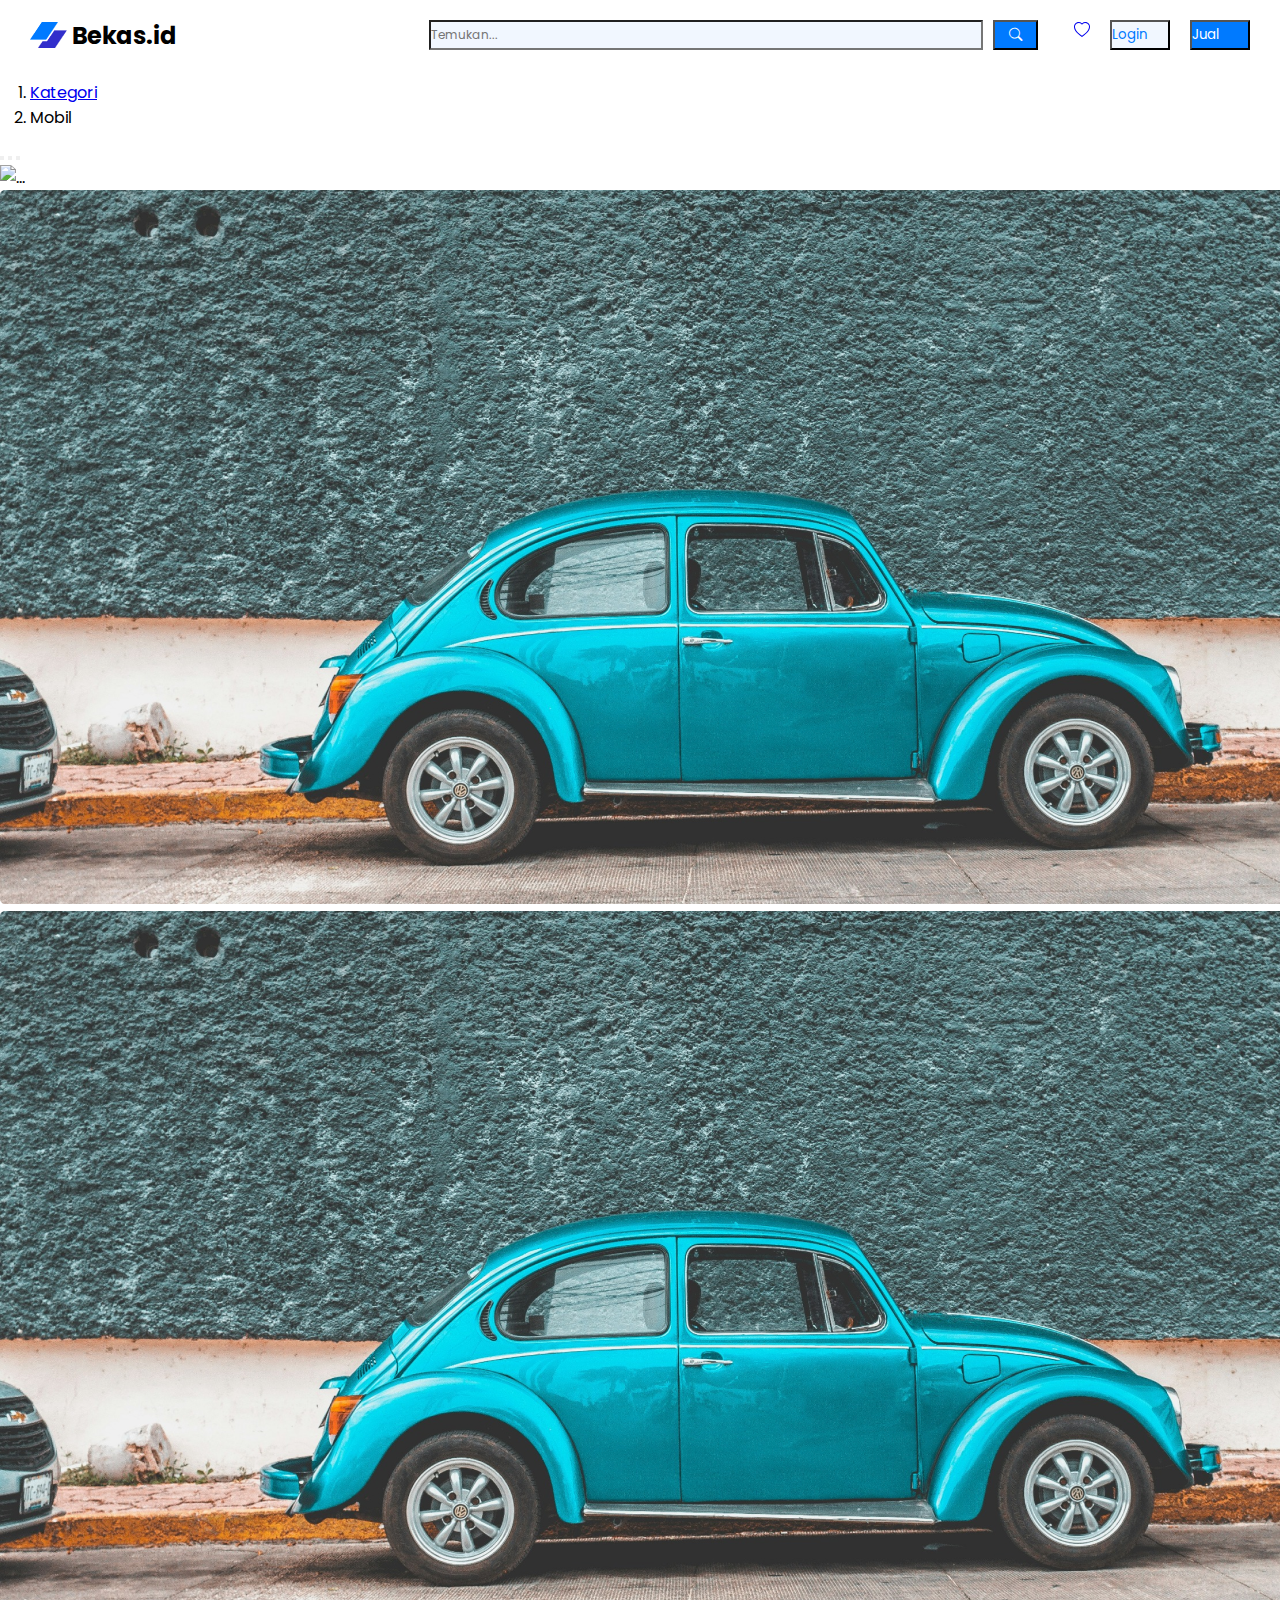
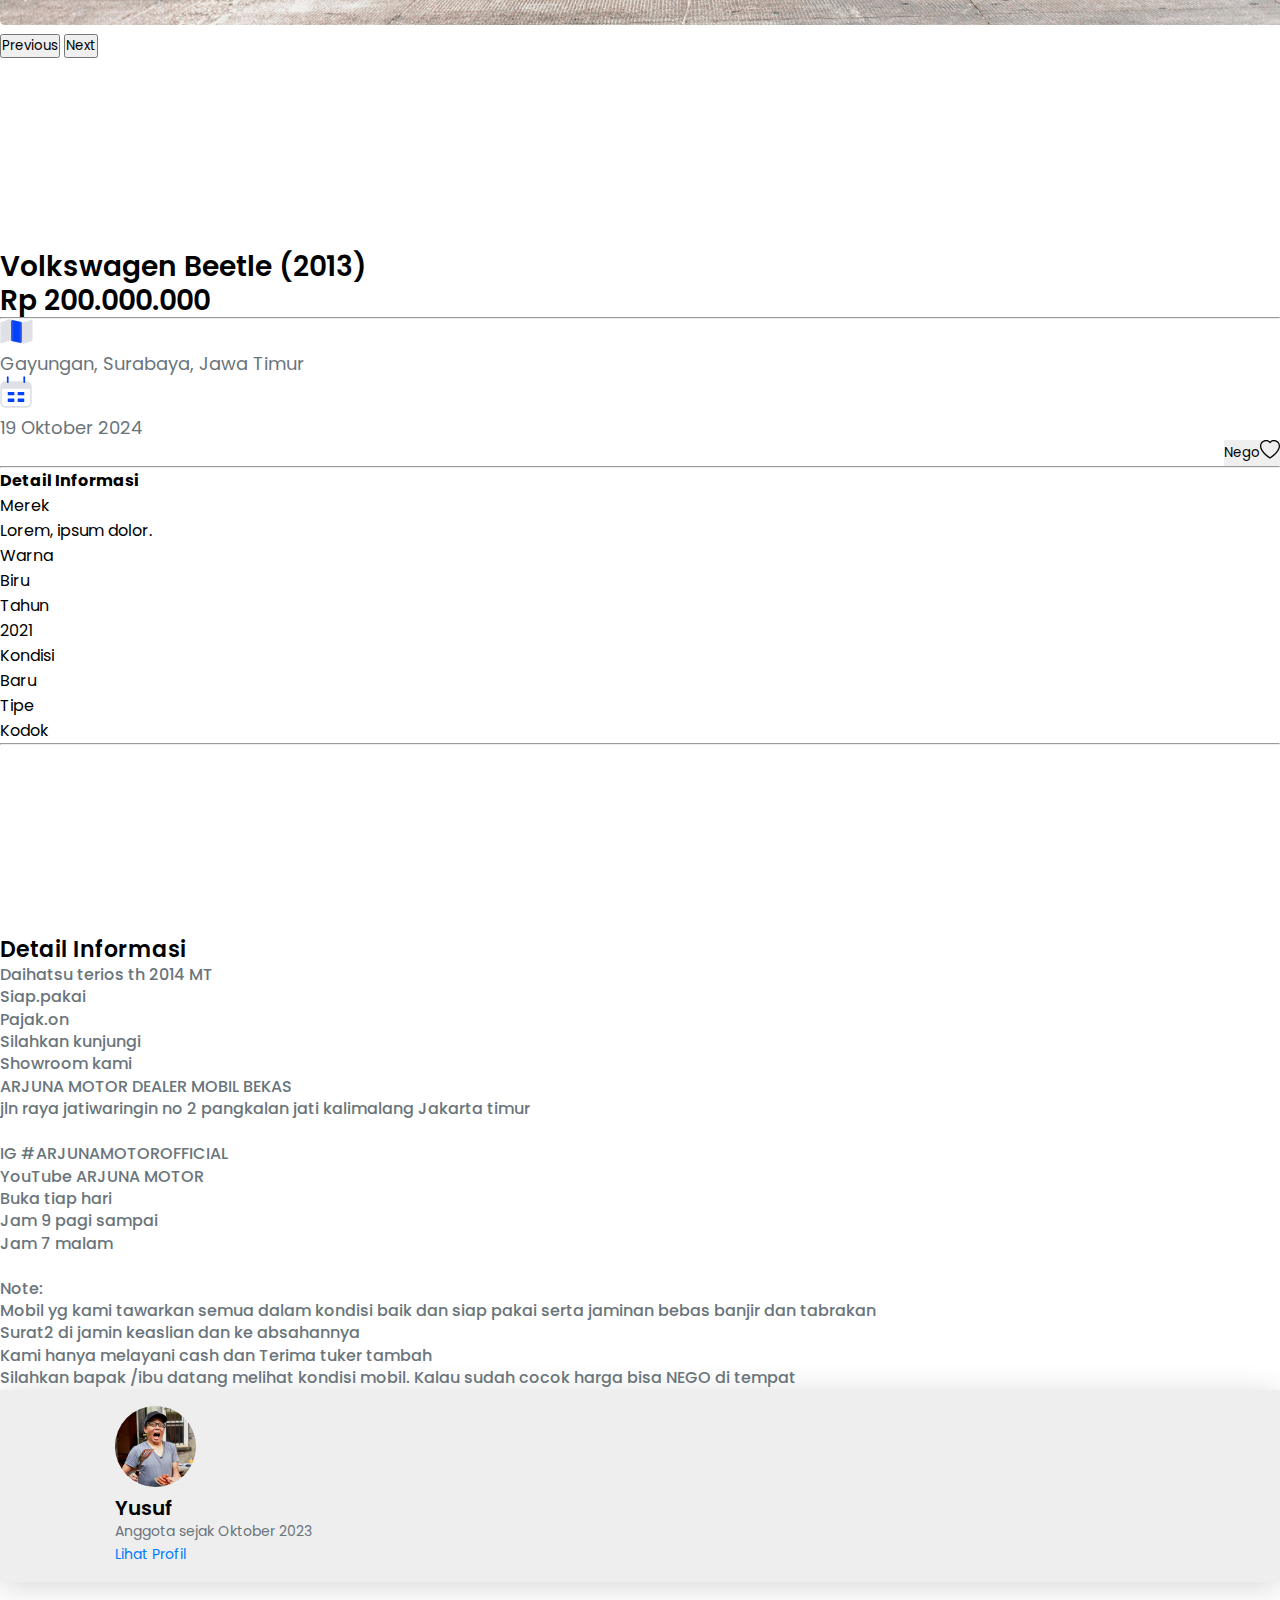
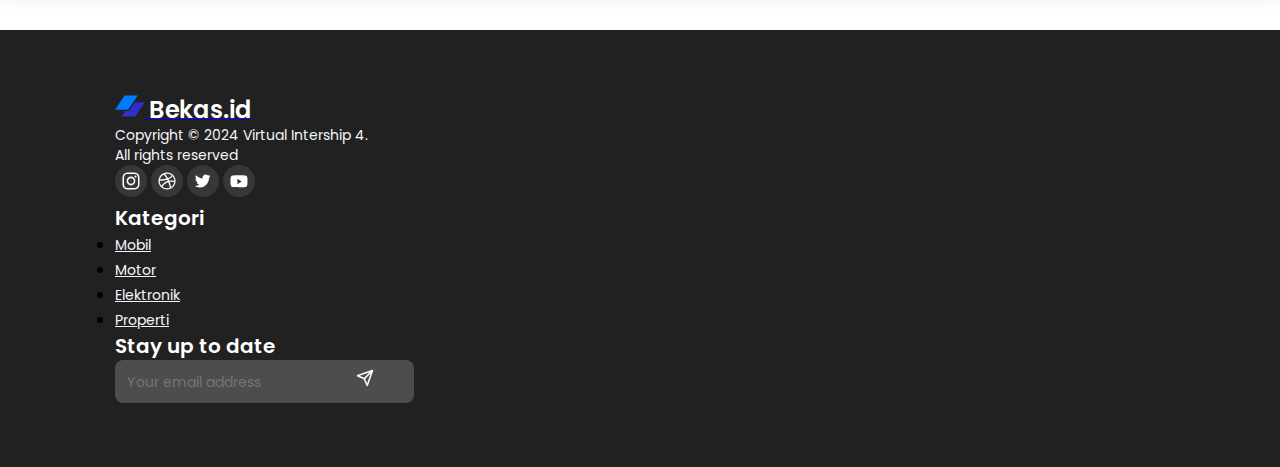
==== detail-produk.html @ 76994c4c "add cssss" ====
<!DOCTYPE html>
<html lang="en">

<head>
    <meta charset="UTF-8">
    <meta name="viewport" content="width=device-width, initial-scale=1">
    <title>bekas.id</title>
    <!-- Bootstrap 5 -->
    <link href="https://cdn.jsdelivr.net/npm/bootstrap@5.0.2/dist/css/bootstrap.min.css" rel="stylesheet"
        integrity="sha384-EVSTQN3/azprG1Anm3QDgpJLIm9Nao0Yz1ztcQTwFspd3yD65VohhpuuCOmLASjC" crossorigin="anonymous">

    <!-- icon -->
    <link rel="stylesheet" href="https://cdn.jsdelivr.net/npm/bootstrap-icons@1.11.3/font/bootstrap-icons.min.css">

    <!-- Google Font -->
    <link rel="preconnect" href="https://fonts.googleapis.com">
    <link rel="preconnect" href="https://fonts.gstatic.com" crossorigin>
    <link
        href="https://fonts.googleapis.com/css2?family=Poppins:ital,wght@0,100;0,200;0,300;0,400;0,500;0,600;0,700;0,800;0,900;1,100;1,200;1,300;1,400;1,500;1,600;1,700;1,800;1,900&display=swap"
        rel="stylesheet">

    <!-- My Style -->
    <link rel="stylesheet" href="css/style.css">

    <!-- Logo Title Bar -->
    <link rel="icon" href="assets/logo.svg" type="image/x-icon">
</head>

<body>
    <!-- Navbar Start -->
    <nav class="fixed-top">
        <div class="logo">
            <img src="assets/logo.png" alt="Error">
            <span>Bekas.id</span>
        </div>
        <div class="menu-aksi">
            <!-- <div class="search"> -->
            <form action="" class="form-search">
                <input type="search" placeholder="Temukan..." class="form-control input-search">
                <button class="btn btn-search"><i class="bi bi-search"></i></button>
            </form>
            <!-- </div> -->
            <div class="tombol-aksi">
               <a href="#" class="btn btn-primary btn-sm"><svg xmlns="http://www.w3.org/2000/svg" width="16" height="16"
                       fill="currentColor" class="bi bi-heart" viewBox="0 0 16 16">
                       <path
                           d="m8 2.748-.717-.737C5.6.281 2.514.878 1.4 3.053c-.523 1.023-.641 2.5.314 4.385.92 1.815 2.834 3.989 6.286 6.357 3.452-2.368 5.365-4.542 6.286-6.357.955-1.886.838-3.362.314-4.385C13.486.878 10.4.28 8.717 2.01zM8 15C-7.333 4.868 3.279-3.04 7.824 1.143q.09.083.176.171a3 3 0 0 1 .176-.17C12.72-3.042 23.333 4.867 8 15" />
                       </svg></a>
                <button class="btn btn-login openModalLogin">Login</button>
                <button class="btn btn-jual">Jual</button>
            </div>
            <button class="btn menu-toggle"><i class="bi bi-list"></i></button>
            <ul id="slide">
                <li><a href="#">
                        <i class="bi bi-person-circle"></i>
                        <span>Profile</span>
                    </a>
                </li>
                <li><a href="#">
                        <svg xmlns="http://www.w3.org/2000/svg" width="16" height="16" fill="currentColor"
                            class="bi bi-heart" viewBox="0 0 16 16">
                            <path
                                d="m8 2.748-.717-.737C5.6.281 2.514.878 1.4 3.053c-.523 1.023-.641 2.5.314 4.385.92 1.815 2.834 3.989 6.286 6.357 3.452-2.368 5.365-4.542 6.286-6.357.955-1.886.838-3.362.314-4.385C13.486.878 10.4.28 8.717 2.01zM8 15C-7.333 4.868 3.279-3.04 7.824 1.143q.09.083.176.171a3 3 0 0 1 .176-.17C12.72-3.042 23.333 4.867 8 15" />
                        </svg>
                        <span>Wishlist</span>
                    </a>
                </li>
                <li><a href="#">
                        <i class="bi bi-bag"></i>
                        <span>Jual</span>
                    </a>
                </li>
                <li class="openModalLogin"><a href="#">
                        <i class="bi bi-box-arrow-in-left"></i>
                        <span>Login</span>
                    </a>
                </li>
            </ul>
        </div>
    </nav>
    <!-- Navbar End -->

    <!-- Breadcrumb Start -->
    <nav aria-label="breadcrumb" class="path">
        <ol class="breadcrumb">
            <li class="breadcrumb-item"><a href="/index.html">Kategori</a></li>
            <li class="breadcrumb-item active fw-bold text-dark" aria-current="page">Mobil</li>
        </ol>
    </nav>
    <!-- Breadcrumb End -->

    <!-- Image Start -->
    <div id="carouselExampleIndicators" class="carousel slide" data-bs-ride="carousel">
        <div class="carousel-indicators">
            <button type="button" data-bs-target="#carouselExampleIndicators" data-bs-slide-to="0" aria-current="true"
                aria-label="Slide 1"></button>
            <button type="button" data-bs-target="#carouselExampleIndicators" data-bs-slide-to="1" class="active"
                aria-label="Slide 2"></button>
            <button type="button" data-bs-target="#carouselExampleIndicators" data-bs-slide-to="2"
                aria-label="Slide 3"></button>
        </div>
        <div class="carousel-inner">
            <div class="carousel-item">
                <img src="assets/mobil.png'" class="d-block w-100 h-100"
                    alt="...">
            </div>
            <div class="carousel-item active">
                <img src="assets/mobil.png" class="d-block w-100" alt="...">
            </div>
            <div class="carousel-item">
                <img src="assets/mobil.png" class="d-block w-100" alt="...">
            </div>
        </div>
        <button class="carousel-control-prev" type="button" data-bs-target="#carouselExampleIndicators"
            data-bs-slide="prev">
            <span class="carousel-control-prev-icon" aria-hidden="true"></span>
            <span class="visually-hidden">Previous</span>
        </button>
        <button class="carousel-control-next" type="button" data-bs-target="#carouselExampleIndicators"
            data-bs-slide="next">
            <span class="carousel-control-next-icon" aria-hidden="true"></span>
            <span class="visually-hidden">Next</span>
        </button>
    </div>

    <!-- Image End -->

    <!-- Info Produk Start -->
    <div class="container mt-sm-4 mt-3">
        <div class="row">
            <div class="col-12">
                <div class="ip-title">Volkswagen Beetle (2013)</div>
                <div class="ip-harga mt-2">Rp 200.000.000</div>
            </div>
        </div>
        <div class="row py-sm-4 py-3">
            <hr class="line-detail mb-4">
            <div class="col-sm-8">
                <div class="ip-lokasi d-flex align-items-center">
                    <img class="icon-lokasi" alt=""
                        src="assets/icon-lokasi.svg">
                    <div class="ip-alamat">Gayungan, Surabaya, Jawa Timur</div>
                </div>
                <div class="ip-kalender d-flex align-items-center mt-sm-3 mt-2">
                    <img class="icon-kalender" alt=""
                        src="assets/icon-kalender.svg">
                    <div class="ip-tanggal">19 Oktober 2024</div>
                </div>
            </div>
            <div class="col-sm-4 ip-wrapper align-items-center mt-3">
                <button type="button" class="btn btn-primary btn-sm me-2">Nego</button>
                <button type="button" class="btn btn-primary btn-sm"><svg xmlns="http://www.w3.org/2000/svg" width="20"
                        height="20" fill="currentColor" class="bi bi-heart" viewBox="0 0 16 16">
                        <path
                            d="m8 2.748-.717-.737C5.6.281 2.514.878 1.4 3.053c-.523 1.023-.641 2.5.314 4.385.92 1.815 2.834 3.989 6.286 6.357 3.452-2.368 5.365-4.542 6.286-6.357.955-1.886.838-3.362.314-4.385C13.486.878 10.4.28 8.717 2.01zM8 15C-7.333 4.868 3.279-3.04 7.824 1.143q.09.083.176.171a3 3 0 0 1 .176-.17C12.72-3.042 23.333 4.867 8 15" />
                    </svg></button>
            </div>
            <hr class="line-detail mt-3 mb-3">
            <div class="col-sm-4 col-lg-12 col-md-12">
                <h4 class="deskripsi-detail">Detail Informasi</h4>
                <div class="d-flex justify-content-between">
                    <div class="text-center">
                        <p class="label-desk">Merek</p>
                        <p>Lorem, ipsum dolor.</p>
                    </div>
                    <div class="text-center">
                        <p class="label-desk">Warna</p>
                        <p>Biru</p>
                    </div>
                    <div class="text-center">
                        <p class="label-desk">Tahun</p>
                        <p>2021</p>
                    </div>
                    <div class="text-center">
                        <p class="label-desk">Kondisi</p>
                        <p>Baru</p>
                    </div>
                    <div class="text-center">
                        <p class="label-desk">Tipe</p>
                        <p>Kodok</p>
                    </div>
                </div>
            </div>
            <hr class="line-detail mt-3">
        </div>
    </div>
    <!-- Info Produk End -->

    <!-- Detail Info Start -->
    <div class="container mt-sm-1">
        <div class="row">
            <div class="col-12">
                <p class="di-title">Detail Informasi</p>
            </div>
        </div>

        <div class="row">
            <div class="col-12">
                <p class="di-deskripsi">Daihatsu terios th 2014 MT <br>
                    Siap.pakai <br>
                    Pajak.on <br>
                    Silahkan kunjungi <br>
                    Showroom kami <br>
                    ARJUNA MOTOR DEALER MOBIL BEKAS <br>
                    jln raya jatiwaringin no 2 pangkalan jati kalimalang Jakarta timur <br> <br>

                    IG #ARJUNAMOTOROFFICIAL <br>
                    YouTube ARJUNA MOTOR <br>
                    Buka tiap hari <br>
                    Jam 9 pagi sampai <br>
                    Jam 7 malam <br> <br>

                    Note: <br>
                    Mobil yg kami tawarkan semua dalam kondisi baik dan siap pakai serta jaminan bebas banjir dan
                    tabrakan <br>
                    Surat2 di jamin keaslian dan ke absahannya <br>
                    Kami hanya melayani cash dan Terima tuker tambah <br>
                    Silahkan bapak /ibu datang melihat kondisi mobil. Kalau sudah cocok harga bisa NEGO di tempat</p>
            </div>
        </div>
    </div>
    <!-- Detail Info End -->

    <!-- User Profile Start -->
    <div class="container-fluid mt-sm-4 mt-3">
        <div class="row up-start">
            <div class="col-12">
                <div class="up-profile d-flex align-items-center">
                    <img class="up-picprofile" alt=""
                        src="assets/pic-profile.svg">
                    <div class="up-userinfo">
                        <div class="up-name">Yusuf</div>
                        <div class="up-date">Anggota sejak Oktober 2023</div>
                        <div class="up-lp"><a href="#">Lihat Profil</a></div>
                    </div>
                </div>
            </div>
        </div>
    </div>
    <!-- User Profile End -->

    <!-- Footer Start -->
    <footer class="footer-start">
        <div class="row">
            <div class="col-lg-4 col-md-4 col-sm-12 footcol1">
                <a href="index.html" class="d-flex mb-3 text-decoration-none">
                    <img src="assets/logo.svg" alt="" width="30" height="24" class="d-inline-block align-text-top">
                    <span>Bekas.id</span>
                </a>
                <div class="text-cpr mt-4">Copyright © 2024 Virtual Intership 4.</div>
                <div class="text-cpr">All rights reserved</div>
                <div class="mt-5">
                    <a href="#"><img src="assets/icon-ig.svg" alt="" class="me-2"></a>
                    <a href="#"><img src="assets/icon-dribble.svg" alt="" class="me-2"></a>
                    <a href="#"><img src="assets/icon-twitter.svg" alt="" class="me-2"></a>
                    <a href="#"><img src="assets/icon-yt.svg" alt=""></a>
                </div>
            </div>

            <div class="col-lg-4 col-md-4 col-sm-12">
                <h5 class="footer-title">Kategori</h5>
                <ul class="nav flex-column mt-3">
                    <li class="nav-item mb-2"><a href="#" class="foot-nav p-0 text-decoration-none">Mobil</a></li>
                    <li class="nav-item mb-2"><a href="#" class="foot-nav p-0 text-decoration-none">Motor</a></li>
                    <li class="nav-item mb-2"><a href="#" class="foot-nav p-0 text-decoration-none">Elektronik</a>
                    </li>
                    <li class="nav-item mb-2"><a href="#" class="foot-nav p-0 text-decoration-none">Properti</a>
                    </li>
                </ul>
            </div>

            <div class="col-lg-4 col-md-4 col-sm-12">
                <h5 class="footer-title">Stay up to date</h5>
                <form class="footer-input d-flex mt-4">
                    <input class="input-email" type="email" placeholder="Your email address" aria-label="Email">
                    <button class="btn-send" type="submit"><img src="assets/icon-send.svg" alt=""></button>
                </form>
            </div>
        </div>
    </footer>
    <!-- Footer End -->


    <!-- Js Bootstrap 5 -->
    <script src="https://cdn.jsdelivr.net/npm/bootstrap@5.0.2/dist/js/bootstrap.bundle.min.js"
        integrity="sha384-MrcW6ZMFYlzcLA8Nl+NtUVF0sA7MsXsP1UyJoMp4YLEuNSfAP+JcXn/tWtIaxVXM" crossorigin="anonymous">
    </script>
</body>

</html>
---- css/style.css ----
@import url('https://fonts.googleapis.com/css2?family=Poppins:ital,wght@0,100;0,200;0,300;0,400;0,500;0,600;0,700;0,800;0,900;1,100;1,200;1,300;1,400;1,500;1,600;1,700;1,800;1,900&display=swap');

* {
    font-family: "Poppins", sans-serif;
    margin: 0;
    padding: 0;
}

body {
    max-width: 100%;
    width: 100%;
    height: 100%;
    overflow-x: hidden;
}

/* Navbar Start */

nav {
    max-width: 100%;
    display: flex;
    background-color: #fff;
    justify-content: space-between;
    padding: 0 30px;
    height: 70px;
    align-items: center;
    box-sizing: border-box;
}

.logo {
    display: flex;
    align-items: center;
    gap: 5px;
    z-index: 10;
}

.logo span {
    font-size: 24px;
    color: #000;
    font-weight: bold;
    align-items: center;

}

nav .menu-aksi {
    display: flex;
    justify-content: space-around;
    gap: 30px;
}

.menu-aksi .form-search {
    display: flex;
    align-items: center;
    gap: 10px;
}

.menu-aksi .input-search {
    max-width: 90%;
    width: 35rem;
    height: 30px;
    background-color: #F1F7FF;
    font-size: 12px;
    z-index: 10;

}

.form-search .btn-search {
    width: 45px;
    height: 30px;
    background-color: #007AFF;
    display: flex;
    justify-content: center;
    align-items: center;
    color: #fff;
    z-index: 10;
}


.tombol-aksi {
    display: flex;
    gap: 20px;
}

.menu-aksi ul {
    display: none;
}

.btn-login {
    background-color: #F1F7FF;
    color: #007AFF;
    width: 60px;
    height: 30px;
    display: flex;
    align-items: center;
}

.btn-login:hover {
    background-color: #c5dcfb;
    color: #007AFF;
}

.btn-jual {
    background-color: #007AFF;
    color: #fff;
    width: 60px;
    height: 30px;
    display: flex;
    align-items: center;
}

.btn-jual:hover {
    background-color: #96c9ff;
    color: #fff;
}

.menu-toggle {
    display: none;
}

/* End Navbar */

/* Hero Start */
.hero-section {
    max-width: 100%;
    width: 100%;
    height: auto;
    position: relative;
}

.hero-img {
    position: absolute;
    max-width: 100%;
    width: 100%;
    height: 500px;
}

.hero-produk {
    position: relative;
    color: #FFF;
    font-size: 64px;
    font-weight: 600;
    margin-top: 12rem;
    margin-bottom: 1px;
    left: 144px;
    max-width: calc(100% - 50%);
}

.hero-text {
    position: relative;
    color: #FFF;
    font-size: 18px;
    left: 144px;
    max-width: calc(100% - 50%);
}

.btn-mj {
    position: relative;
    width: 193px;
    padding: 10px 20px;
    border-radius: 10px;
    background: #007AFF;
    color: #fff;
    font-size: 16px;
    font-weight: 500;
    border: none;
    left: 144px;
    transition: background-color 0.2s ease;
}

.btn-mj:hover {
    background: #0062CC;
}

/* Hero End */

/* start modal Login */

.modalLogin {
    display: none;
    position: fixed;
    z-index: 2000;
    width: 100%;
    height: 100%;
    left: 0;
    top: 0;
    background-color: rgba(0, 0, 0, 0.500);
}

.modal-content {
    background-color: #fff;
    border-radius: 5px;
    width: 50%;
    max-width: 800px;
    margin: 1rem auto;
    box-shadow: rgba(0, 0, 0, 0.35) 0px 5px 15px;
    height: auto;
}

.close-modal {
    position: absolute;
    top: -5px;
    right: 10px;
    font-size: 35px;
    cursor: pointer;
    color: rgb(108, 108, 108);
}

.flex-container {
    display: flex;
    flex-direction: row;
    gap: 20px;
}

.flex-item-left {
    flex: 45%;
}

.flex-item-right {
    flex: 45%;
}

.img-login {
    max-width: 100%;
    width: 100%;
    height: auto;
    position: relative;
}

.atas {
    position: absolute;
    top: 50%;
    left: 25%;
    transform: translate(-50%, -50%);
    font-size: 20px;
    color: #FFF;
    display: flex;
    justify-content: center;
    align-items: center;
    width: 100%;
    text-align: center;
    gap: 5px;
    font-size: 34px;
}

.atas img {
    width: 70px;
}


.form-login {
    font-size: 12px;
}

.form-login input {
    background-color: #F2F4F8;
    width: 95%;
    font-size: 12px;
}

.password-container {
    position: relative;
}

.btnLogin {
    width: 95%;
}

.toggle-password {
    position: absolute;
    right: 30px;
    top: 50%;
    transform: translateY(-50%);
    cursor: pointer;
}

.btn-google {
    border: 1.5px solid #000;
    padding: 3px 0;
    width: 95%;
    text-align: center;
    border-radius: 5px;
    text-decoration: none;
    color: #000;
}

.btn-google img {
    width: 18px;
}

.btn-google span {
    font-size: 12px;
}

.flex-item-right p {
    font-size: 12px;
}

.form-login .forgot a {
    color: #001D6C;
    text-decoration: none;
}

.create-account {
    color: #001D6C;
    text-decoration: none;
}


/* End modal login */


/* Kategori Start */

.container {
    margin-top: 12rem;
}

.title-categorie {
    font-weight: 600;
    font-size: 32px;
    color: #004897;
    line-height: 120%;
    margin-right: auto;
}

.kat4-wrapper {
    text-decoration: none;
}

.kat4-card img {
    width: 44.685px;
    height: 44.685px;
    transition: background-color 0.2s ease;
}

.kat4-card img:hover {
    opacity: 0.8;
}

.kat4-card p {
    font-size: 16px;
    color: #747576;
}

/* Kategori End */


/* Rekomendasi Card Start */
.rekomen {
    font-weight: 600;
    font-size: 32px;
    color: #004897;
}

.rekom-a {
    text-decoration: none;
}

.rekomls-wrapper {
    color: #004897;
    font-size: 16px;
}

.rekomls-wrapper:hover {
    color: #2196f3;
    transition: color 0.3s ease-in-out, background-color 0.3s ease-in-out;
}


.card {
    height: auto;
    box-shadow: rgba(0, 0, 0, 0.35) 0px 5px 15px;
    margin-top: 2rem;
}

.card img {
    padding: 15px
}

.harga {
    font-weight: 600;
    font-size: 24px;
}

.tahun {
    color: #747474;
    font-size: 15px;
    font-weight: 600;
    margin-top: -12px;
}

.name {
    color: #747474;
    font-size: 15px;
    font-weight: 300;
}

.location {
    color: #747474;
    font-size: 13px;
    font-weight: 400;
}

.btn-loadmore {
    border: none;
    width: 213px;
    padding: 10px 20px;
    border-radius: 10px;
    background: #007AFF;
    color: #fff;
    font-size: 20px;
    font-weight: 500;
    transition: background-color 0.2s ease;
}

.btn-loadmore:hover {
    background: #0062CC;
}

/* Rekomendasi Card End */

/* Login Start */



/* Login End */


/* Footer Start */
.footer-start {
    background: #212121;
    padding: 64px 115px;
    margin-top: 3rem;
}

.footcol1 span {
    color: #FFF;
    font-size: 24px;
    font-weight: 600;
    line-height: 120%;
}

.text-cpr {
    color: #F5F7FA;
    font-size: 14px;
    line-height: 20px;
}

.footer-title {
    color: #FFF;
    font-size: 20px;
    font-weight: 600;
    line-height: 28px;
}

.foot-nav {
    color: #F5F7FA;
    font-size: 14px;
    line-height: 20px;
}

.footer-input {
    width: 275px;
    padding: 9px 12px;
    border-radius: var(--Spacing-1, 8px);
    background: #4D4D4D;
}

.footer-input input {
    border: none;
    width: 220px;
    margin-right: 5px;
    background: #4D4D4D;
    color: var(--Text-Gray-300, #D9DBE1);
    font-size: 14px;
    line-height: 20px;
}

.footer-input button {
    border: none;
    background: #4D4D4D;
}

/* Footer End */


/* DETAIL-PRODUCT */

/* Breadcrumb Start */
.breadcrumb-tree {
    display: inline-block;
}

.breadcrumb-tree li {
    display: inline-block;
    font-size: 14px;
    line-height: 20px;
}

.breadcrumb-tree li+li {
    margin-left: 10px;
}

.breadcrumb-tree li+li:before {
    content: '/';
    display: inline-block;
    color: #848484;
    margin-right: 10px;
}

.breadcrumb-tree li a {
    color: #848484;
    text-decoration: none;
}

.breadcrumb-tree li a:hover {
    color: #007AFF;
}

.breadcrumb-tree .aktif {
    font-size: 14px;
    font-weight: 600;
}

/* Breadcrumb End */


/* Image Start */
/* Image End */


/* Info Produk Start */
.ip-title {
    color: #000;
    font-size: 28px;
    font-weight: 600;
    line-height: 120%;
}

.ip-harga {
    color: #000;
    font-size: 28px;
    font-weight: 600;
    line-height: 120%;
}

.produk-section2 {
    border-top: 2px solid #C1C1C1;
    border-bottom: 2px solid #C1C1C1;
}

.ip-lokasi {
    position: relative;
    width: 100%;
    gap: 27px;
}

.icon-lokasi {
    position: relative;
    width: 32.89px;
    height: 24.85px;
}

.ip-alamat {
    position: relative;
    font-size: 18px;
    color: #6a747b;
    line-height: 140%;
}

.ip-kalender {
    position: relative;
    width: 100%;
    gap: 27px;
}

.icon-kalender {
    position: relative;
    width: 32px;
    height: 32px;
}

.ip-tanggal {
    position: relative;
    font-size: 18px;
    color: #6a747b;
    line-height: 140%;
}

.ip-wrapper {
    display: flex;
    justify-content: end;
}

.ip-wrapper button {
    border: none;
}

.btn-nego {
    width: 136px;
    height: 45px;
    padding: 4px 21px;
    border-radius: 10px;
    background: #007AFF;

    color: #FFF;
    font-size: 18px;
    font-weight: 600;
    line-height: 140%;
    transition: background-color 0.2s ease;
}

.btn-nego:hover {
    background-color: #2196F3;
}

.btn-wishlist {
    width: 55px;
    height: 45px;
    padding: 4px 21px;
    border-radius: 10px;
    background: #007AFF;
    transition: background-color 0.2s ease;
}

.btn-wishlist:hover {
    background-color: #2196F3;
}

.btn-wishlist img {
    margin-top: -3px;
    margin-left: -5px;
    width: 25px;
    height: 14.583px;
}

/* Info Produk End */


/* Detail Info Start */
.di-title {
    color: #000;
    font-size: 22px;
    font-weight: 600;
    line-height: 120%;
}

.di-deskripsi {
    color: #6A747B;
    font-size: 16px;
    font-weight: 500;
    line-height: 140%;
}

/* Detail Info End */


/* User Profile Start */
.up-start {
    background: #EEE;
    box-shadow: 0px 5px 30px 0px rgba(0, 0, 0, 0.16);
    padding: 16px 115px;
}

.up-profile {
    gap: 32px;
}

.up-picprofile {
    width: 81px;
    height: 81px;
}

.up-name {
    color: #000;
    font-size: 20px;
    font-weight: 600;
    line-height: 140%;
}

.up-date {
    color: #6A747B;
    font-size: 14px;
    line-height: 140%;
}

.up-lp a {
    text-decoration: none;
    color: #007AFF;
    font-size: 14px;
    line-height: 140%;
}

/* User Profile End */


/* WISHLIST */

/* Wishlist Start */
.wishlist {
    font-weight: 600;
    font-size: 32px;
    color: #000;
    line-height: 120%;
}

.card-start-wishlist {
    position: relative;
    width: 357px;
    height: 373px;
    border-radius: 5px;
    box-shadow: 0px 5px 20px 0px rgba(0, 0, 0, 0.25);
}

.card-start-wishlist .harga {
    font-weight: 600;
    font-size: 24px;
}

.card-start-wishlist .remove {
    margin-right: auto;
    color: #FF5757;
    font-size: 16px;
    font-weight: 700;
    line-height: 120%;
}

/* Wishlist End */

/* Resposive Tablet */
@media screen and (min-width: 768px) and (max-width: 1023px) {
    .logo span {
        display: none;
    }

    .menu-aksi .input-search {
        width: 30rem;
        z-index: 10;
    }

    .tombol-aksi {
        display: none;
    }

    .menu-toggle {
        background-color: #007AFF;
        color: #fff;
        height: 30px;
        display: flex;
        align-items: center;
        z-index: 10;
    }

    .menu-aksi ul {
        display: flex;
        flex-direction: column;
        justify-content: space-evenly;
        background-color: #fff;
        width: 100%;
        right: 0;
        top: 0;
        position: absolute;
        padding-top: 3rem;
        height: 50vh;
        z-index: -1;
        transform: translateX(100%);
        transition: all 1s;
        opacity: 0;
        border-radius: 0 10px 0;
        box-shadow: rgba(0, 0, 0, 0.45) 0px 25px 20px -20px;
    }

    .menu-aksi ul li {
        list-style: none;
    }

    .menu-aksi ul li:hover {
        background-color: #c5dcfb;
        padding: 10px;
        border-radius: 5px;
        width: 95%;
    }

    .menu-aksi ul li a {
        color: #000;
        text-decoration: none;
    }

    .menu-aksi ul.slide {
        opacity: 1;
        transform: translateX(0);
        z-index: 2;
    }

    /* Start Hero */
    .hero-section {
        height: 350px;
    }

    .hero-section .hero-img {
        margin-top: 3rem;
        height: auto;
    }

    .hero-produk {
        font-size: 35px;
        margin-top: 9rem;
        margin-bottom: 2px;
        left: 5rem;
    }

    .hero-text {
        font-size: 15px;
        left: 5rem;
    }

    .btn-mj {
        width: 160px;
        left: 5rem;
        font-size: 15px;
    }

    /* End Hero */

    /* Kategori */
    .container {
        margin-top: 7rem;
    }

    /* Kategori */
}


/* Resposive Mobile */
@media screen and (min-width: 320px) and (max-width: 767px) {
    nav {
        width: 100%;
        height: 50px;
    }

    .logo span {
        display: none;
    }

    .tombol-aksi {
        display: none;
    }

    .menu-aksi .input-search {
        width: 10rem;
        height: 25px;
        font-size: 0.7em;
        z-index: 10;
    }

    .form-search .btn-search {
        width: 28px;
        height: 25px;
        z-index: 10;
    }

    .menu-toggle {
        background-color: #007AFF;
        color: #fff;
        display: flex;
        align-items: center;
        z-index: 10;
        width: 28px;
        height: 25px;
        padding: 5px;
    }

    .menu-aksi ul {
        display: flex;
        flex-direction: column;
        justify-content: space-evenly;
        background-color: #fff;
        width: 100%;
        right: 0;
        top: 0;
        position: absolute;
        padding-top: 3rem;
        height: 50vh;
        z-index: -1;
        transform: translateX(100%);
        transition: all 1s;
        opacity: 0;
        border-radius: 0 10px 0;
        box-shadow: rgba(0, 0, 0, 0.45) 0px 25px 20px -20px;
    }

    .menu-aksi ul li {
        list-style: none;
    }

    .menu-aksi ul li:hover {
        background-color: #c5dcfb;
        padding: 10px;
        border-radius: 5px;
        width: 90%;
    }

    .menu-aksi ul li a {
        color: #000;
        text-decoration: none;
    }

    .menu-aksi ul.slide {
        opacity: 1;
        transform: translateX(0);
        z-index: 5;
    }

    /* Start Hero */
    .hero-section {
        width: 100%;
        height: auto;
        margin-bottom: 6rem;
    }

    .hero-section .hero-img {
        margin-top: 3rem;
        height: auto;
    }

    .hero-produk {
        font-size: 16px;
        margin-top: 5rem;
        margin-bottom: 2px;
        left: 2.5rem;
    }

    .hero-text {
        font-size: 10px;
        left: 2.5rem;
        margin-bottom: 5px;
        max-width: calc(100% - 25%);
    }

    .btn-mj {
        width: auto;
        left: 2.5rem;
        font-size: 10px;
        padding: 5px;
        border-radius: 5px;
    }

    /* End Hero */

    /* start Modal login css */

    .img-login {
        height: 120px;

    }

    .atas {
        position: absolute;
        top: 10%;
        left: 50%;
    }

    .atas img {
        width: 50px;
    }

    .modalLogin {
        z-index: 5000;
    }

    .modal-content {
        width: 80%;
        margin-top: 4rem;
    }

    .flex-container {
        flex-direction: column;
        gap: 0;
    }

    .flex-item-left {
        flex: 100%;
    }

    .flex-item-right {
        padding-left: 30px;
    }

    .form-login input {
        width: 90%;
        font-size: 11px;
    }

    .btnLogin {
        font-size: 11px;
        width: 90%;
    }

    .toggle-password {
        right: 40px;
    }

    .btn-google {
        border: 1px solid #000;
        width: 90%;
        font-size: 11px;
    }

    .btn-google img {
        width: 15px
    }

    .flex-item-right,
    p {
        font-size: 11px;
    }



    /* end modal login css */

    /* Categorie */
    .container {
        margin-top: 0;
    }

    .title-categorie {
        font-size: 16px;
        margin-right: 3rem;
    }

    .kat4-card p {
        font-size: 16px;
        color: #747576;
    }

    .kat4-card img {
        width: 25px;
        height: auto;
    }

    .kat4-card p {
        font-size: 8px;
    }

    /* Categorie */

    /* Rekomen */

    .rekomen {
        font-size: 16px;
        margin-right: 3rem;
        left: 2rem;
    }

    .rekomls-wrapper {
        font-size: 12px;
    }

    .card {
        position: relative;
        margin-top: 1rem;
        width: 160px;
    }

    .card img {
        padding: 5px;
    }


    .harga {
        font-weight: bold;
        font-size: 10px;
        margin-top: -12px;
    }

    .icon-wishlist svg {
        position: absolute;
        top: 10px;
        right: 10px;
        background-color: #fff;
        padding: 2px;
        border-radius: 2px;
        width: 12px;
        height: 12px;
    }

    .tahun {
        color: #747474;
        font-size: 10px;
        font-weight: none;
    }

    .name {
        color: #747474;
        font-size: 10px;
        font-weight: none;
        overflow: hidden;
    }

    .location {
        color: #747474;
        font-size: 8px;
        font-weight: none;
    }

    /* Rekomen */


    /* more */
    .btn-loadmore {
        width: auto;
        padding: 6px;
        border-radius: 4px;
        background: #007AFF;
        color: #fff;
        font-size: 12px;
        font-weight: 0;
        transition: background-color 0.2s ease;
    }

    /* more */

    /* Footer */
    .footer-start {
        padding: 60px 50px;
        margin-top: 3rem;
    }

    .footer-title {
        margin-top: 3rem;
    }

}
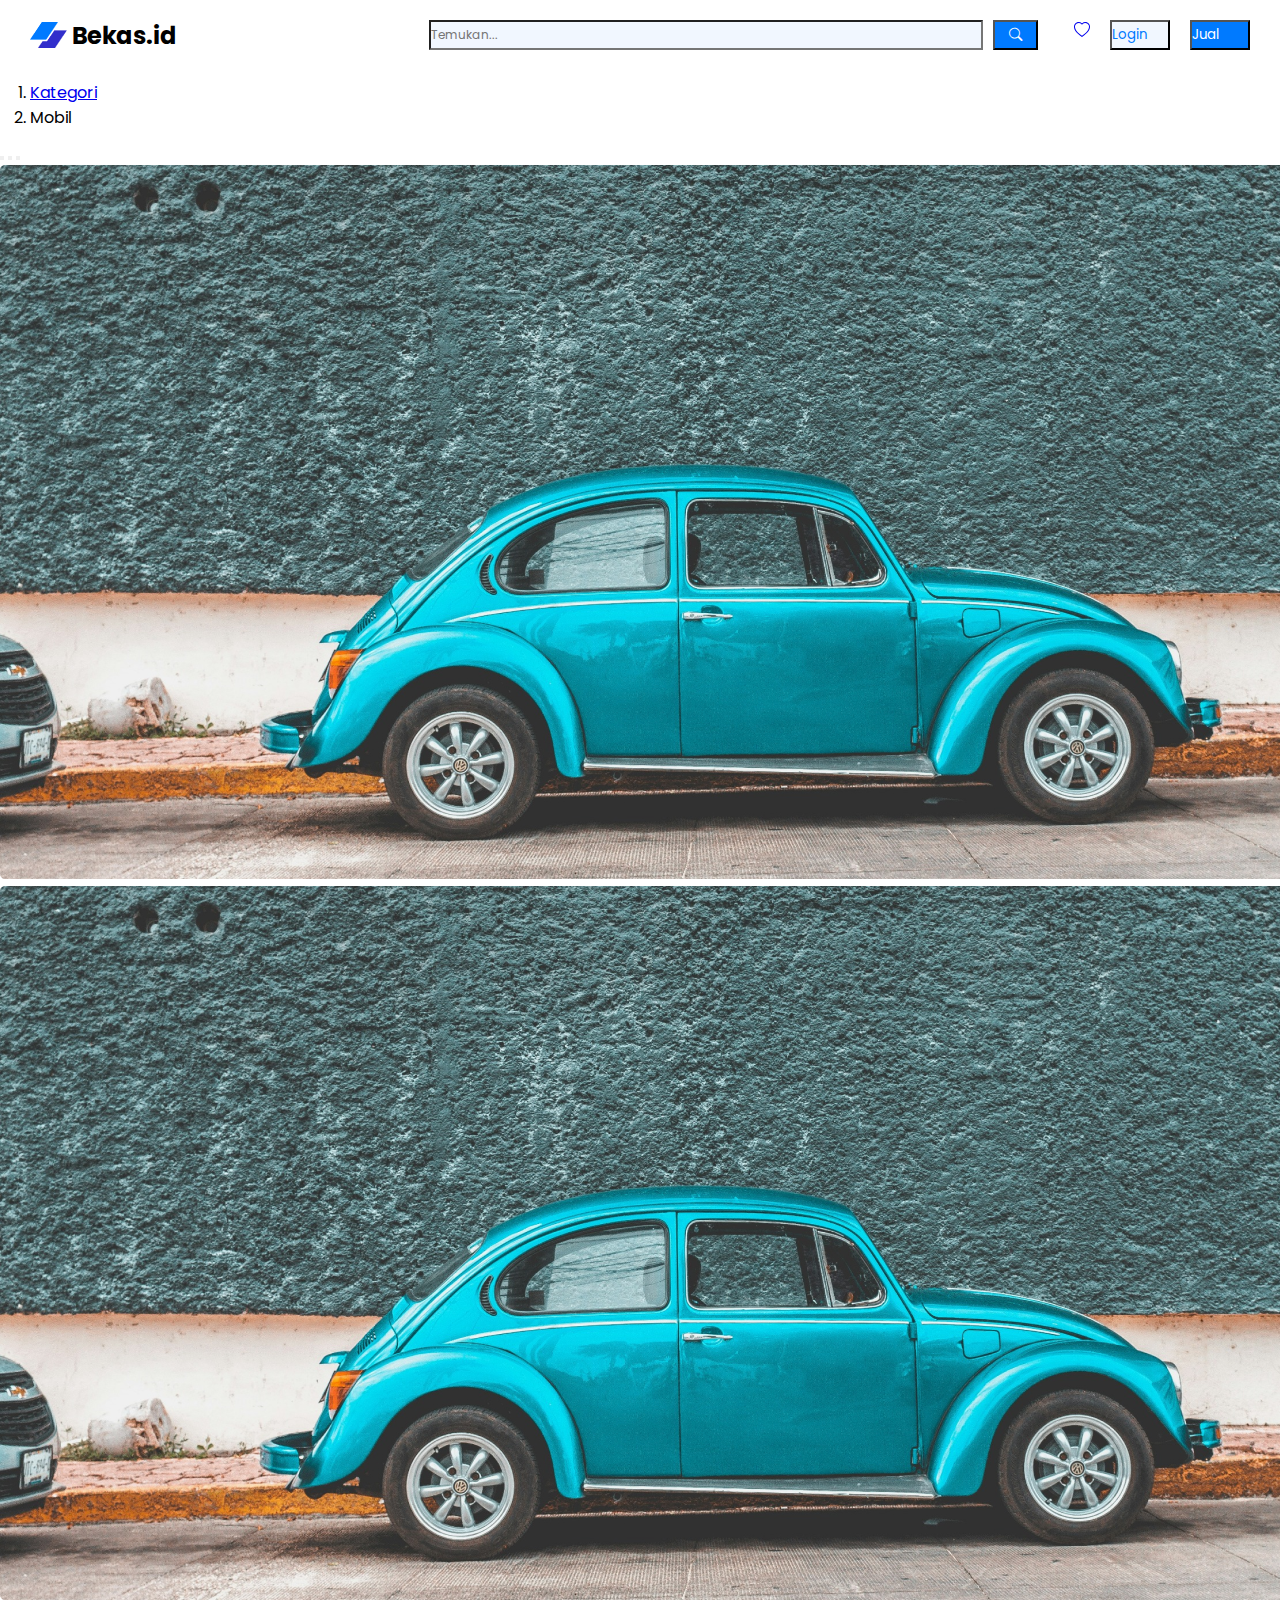
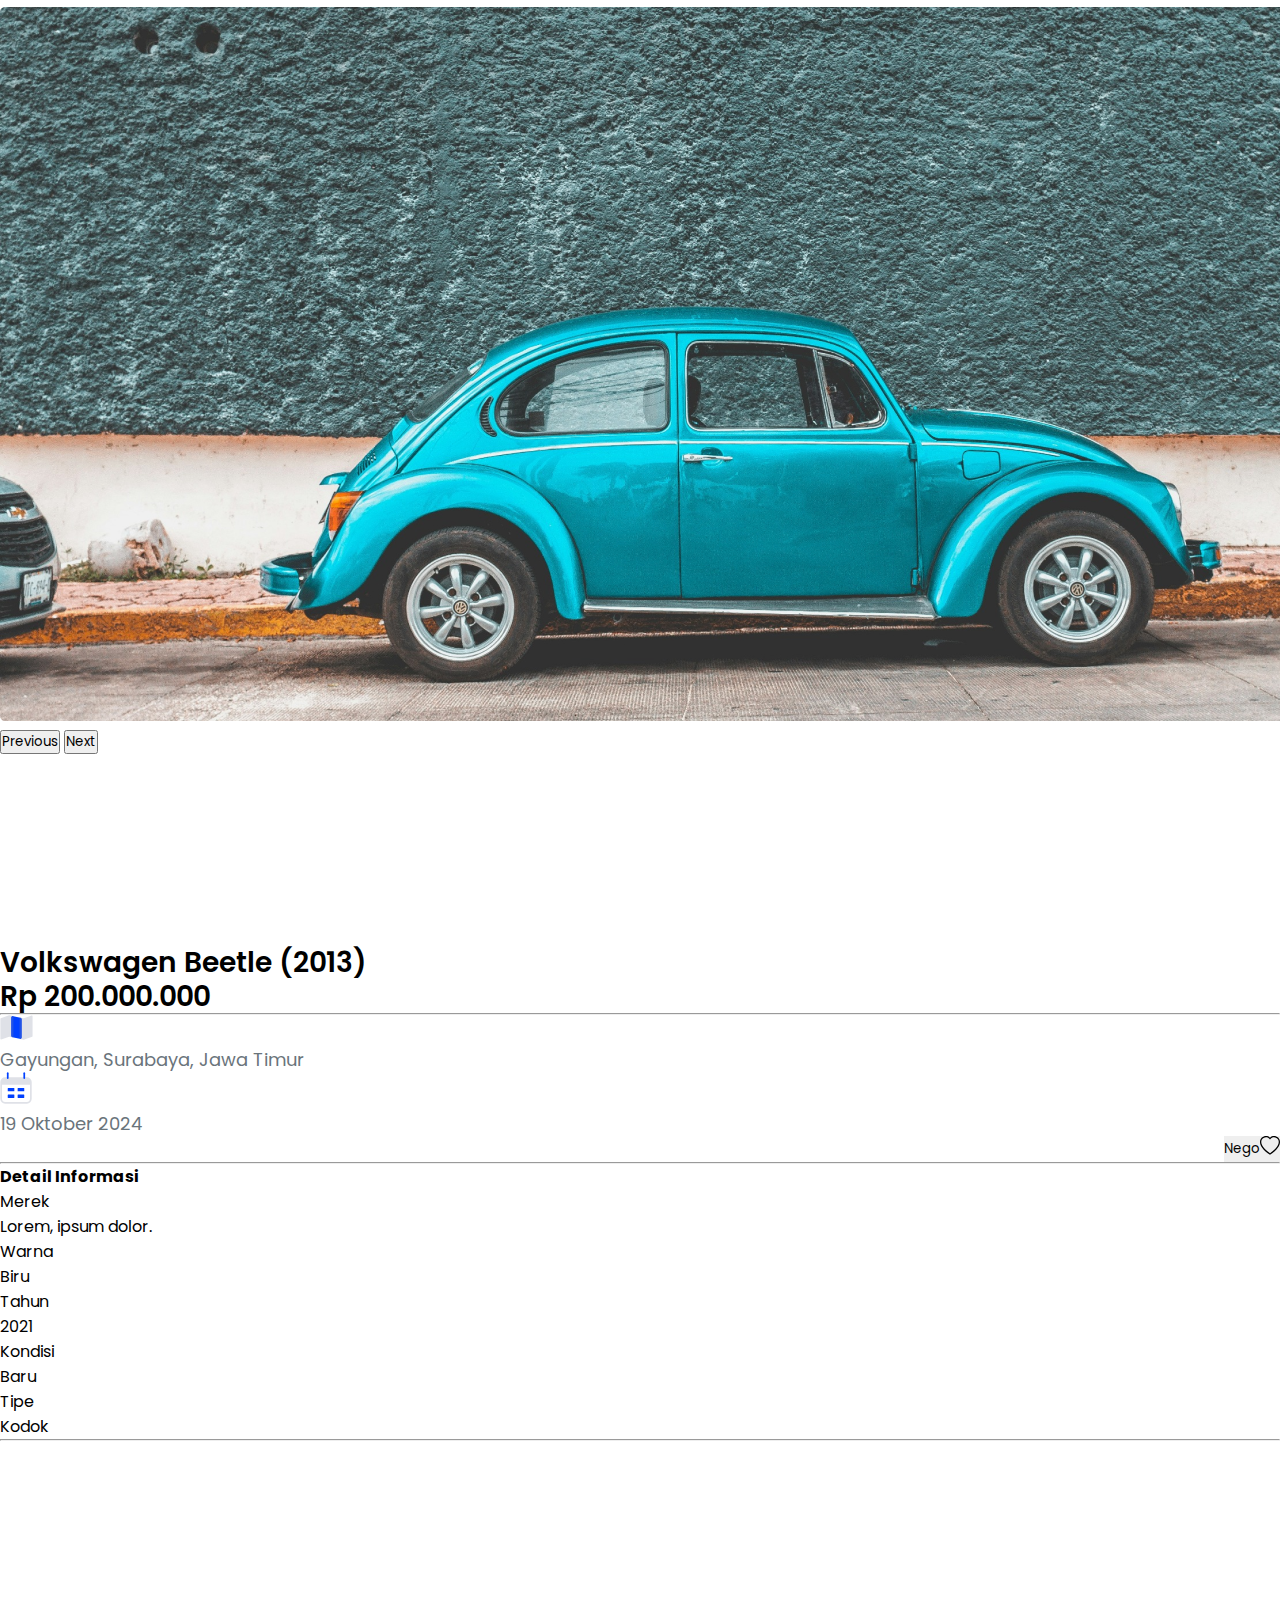
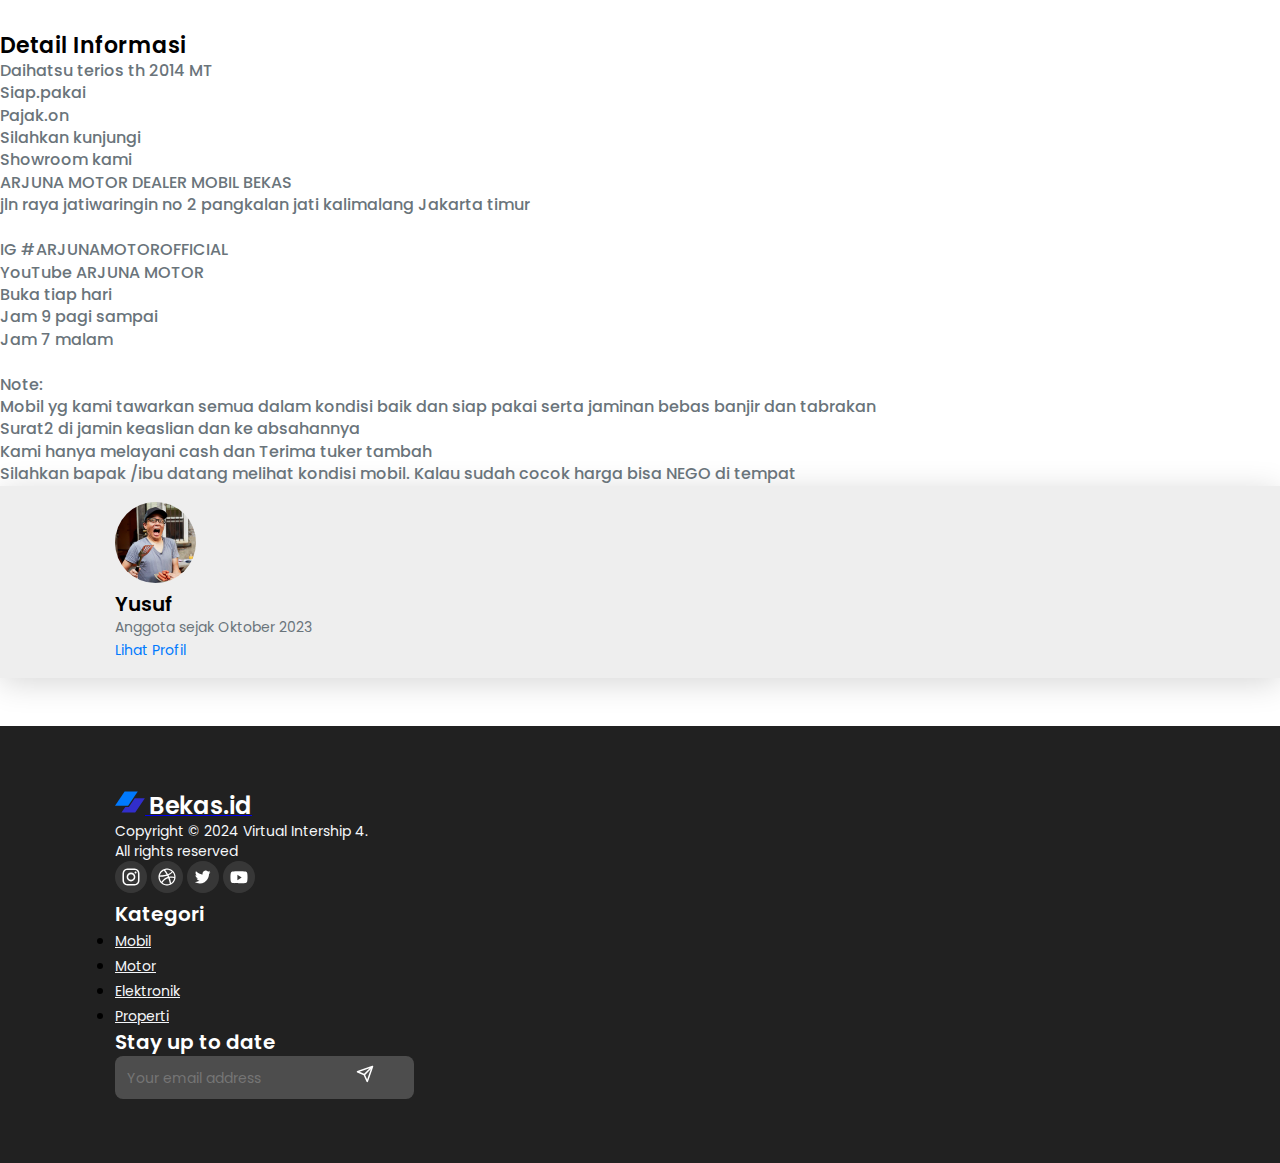
==== commit 8ffd73fa: "add cssss" ====
--- a/detail-produk.html
+++ b/detail-produk.html
@@ -101,7 +101,7 @@
         </div>
         <div class="carousel-inner">
             <div class="carousel-item">
-                <img src="assets/mobil.png'" class="d-block w-100 h-100"
+                <img src="assets/mobil.png" class="d-block w-100 h-100"
                     alt="...">
             </div>
             <div class="carousel-item active">
